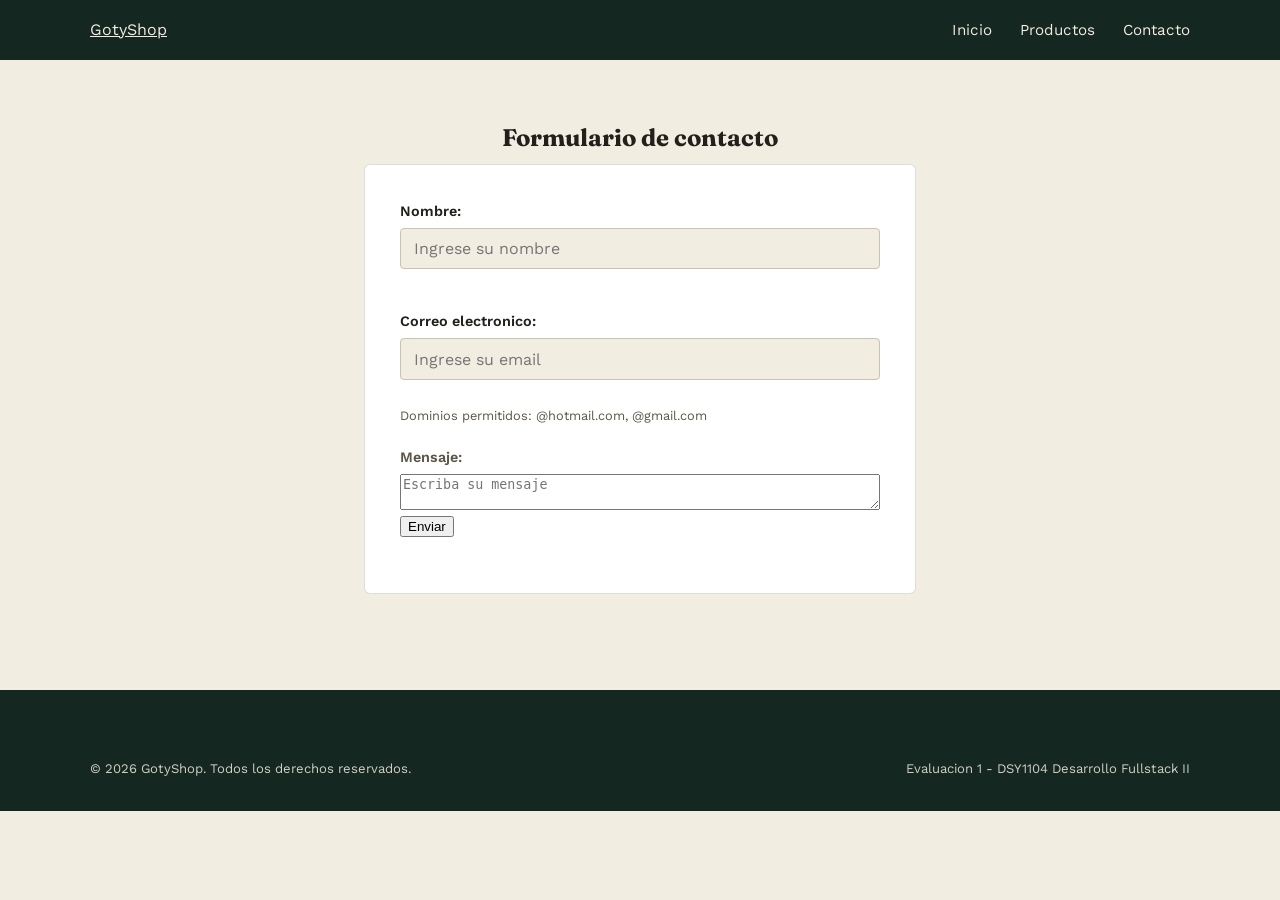
==== V.01/Contacto.html @ ad432efa "Add files via upload" ====
<!DOCTYPE html>
<html lang="es">
<head>
  <meta charset="UTF-8">
  <meta name="viewport" content="width=device-width, initial-scale=1.0">
  <title>Contacto - GotyShop</title>
  <meta name="description" content=".">
  <link rel="stylesheet" href="css/style.css">
</head>
<body>

<header class="encabezado">
  <nav class="barra-nav contenedor" aria-label="Navegación principal">
    <a href="index.html" class="marca">GotyShop</a>
    <ul class="menu">
      <li><a href="index.html">Inicio</a></li>
      <li><a href="productos.html">Productos</a></li>
      <li><a href="contacto.html" aria-current="page">Contacto</a></li>
    </ul>
  </nav>
</header>

<main>
    <section class="seccion">
        <div class = "contenedor">
            <div class="Intro-seccion" style="margin-inline:auto; text-align:center;">
                <h1>Formulario de contacto</h1>
            </div>
                <form id="form-contacto" class="panel-formulario" novalidate>
                    <div class="campo">    
                        <label for="nombre">Nombre:</label>
                        <input
                            id="nombre"
                            name="nombre"
                            type="text"
                            required placeholder="Ingrese su nombre"
                            aria-describedby="error-nombre"
                            maxlength="100"
                        > 
                        <span class="mensaje-error" id="error-nombre"></span>
                    </div>
                    <div class="campo">
                        <label for="email"> Correo electronico:</label>
                        <input
                            
                            id="email"
                            name="email"
                            type="text"
                            required placeholder="Ingrese su email"
                            maxlength="100"
                            aria-described = "error-correo"
                                               
     
                        >
                        <span class="mensaje-error" id="error-correo"></span>
                        <small class="ayuda"> Dominios permitidos: @hotmail.com, @gmail.com

                    </div>
                    <div class="campo">
                        <label for = "mensaje"> Mensaje: </label>
                        <textarea
                            id="mensaje"
                            name="mensaje"
                            required placeholder="Escriba su mensaje"
                            maxlength= "500"
                        ></textarea>
                        <span class="mensaje-error" id="error-mensaje">
                        <button type="submit">
                            Enviar
                        </button>
                    </div>
                </form>
        </section>
    </main>
    <footer class="pie">
        <div class="contenedor pie-final">
           <span>© 2026 GotyShop. Todos los derechos reservados.</span>
           <span>Evaluacion 1 - DSY1104 Desarrollo Fullstack II</span>
        </div> 
    </footer>

    <script src="js/validacion.js"></script>
</body>
</html>
---- V.01/css/style.css ----
@import url('https://fonts.googleapis.com/css2?family=Fraunces:opsz,wght@9..144,400;9..144,600;9..144,700&family=Work+Sans:wght@400;500;600&display=swap');

:root {
  --verde-bosque: #1f3a2e;
  --verde-profundo: #142720;
  --ocre: #c98a3b;
  --ocre-claro: #e3ad64;
  --crema: #f2ede1;
  --tinta: #22201b;
  --linea: rgba(34, 32, 27, 0.15);
  --error: #b3402a;
  --exito: #2f6b4f;

  --fuente-titulo: 'Fraunces', Georgia, serif;
  --fuente-texto: 'Work Sans', system-ui, sans-serif;
}



body {
  margin: 0;
  font-family: var(--fuente-texto);
  color: var(--tinta);
  background: var(--crema);
  line-height: 1.55;
}

img { max-width: 100%; display: block; }

a { color: inherit; }

h1, h2, h3 {
  font-family: var(--fuente-titulo);
  margin: 0 0 0.5em 0;
  font-weight: 1200;
  line-height: 1.15;
}

p { max-width: 62ch; }

.contenedor {
  width: min(1100px, 92%);
  margin-inline: auto;
}


.encabezado {
  background: var(--verde-profundo);
  color: var(--crema);
  position: sticky;
  top: 0;
  z-index: 10;
}

.barra-nav {
  display: flex;
  align-items: center;
  justify-content: space-between;
  padding: 1.1rem 0;
}



.menu {
  list-style: none;
  display: flex;
  gap: 1.75rem;
  margin: 0;
  padding: 0;
}

.menu a {
  text-decoration: none;
  font-size: 0.95rem;
  padding-bottom: 3px;
  border-bottom: 2px solid transparent;
  transition: border-color 0.2s ease;
}


.boton-menu {
  display: none;
  background: none;
  border: 1px solid var(--crema);
  color: var(--crema);
  padding: 0.4rem 0.7rem;
  border-radius: 4px;
  font-size: 1rem;
}

/* ---------- Hero ---------- */
.hero {
  background: var(--verde-bosque);
  color: var(--crema);
  padding: 4.5rem 0 3.5rem;
}

.hero-grid {
  display: grid;
  grid-template-columns: 1.1fr 0.9fr;
  gap: 3rem;
  align-items: center;
}






.juegos_gotys {
  display: inline-block;
  font-size: 0.85rem;
  color: var(--ocre-claro);
  border: 1px solid rgba(227, 173, 100, 0.5);
  padding: 0.3rem 0.8rem;
  border-radius: 999px;
  margin-bottom: 1.2rem;
}

/* ---------- Secciones generales ---------- */
.seccion {
  padding: 4rem 0;
}

.seccion--marcada {
  background: #fffaeb;
}



.intro-seccion h2 { font-size: clamp(1.6rem, 3vw, 2.2rem); }

/* ---------- Productos ---------- */
.grilla-productos {
  display: grid;
  grid-template-columns: repeat(5, 2fr);
  gap: 0;
  border-top: 1px solid var(--linea);
  border-left: 1px solid var(--linea);
}

.producto {
  border-right: 1px solid var(--linea);
  border-bottom: 1px solid var(--linea);
  padding: 1.6rem;
  display: flex;
  flex-direction: column;
  gap: 0.9rem;
}

.producto img {
  aspect-ratio: 4 / 3;
  object-fit: cover;
  border-radius: 3px;
}

.producto h3 { font-size: 1.15rem; }

.producto .precio {
  font-family: var(--fuente-titulo);
  color: var(--verde-bosque);
  font-size: 1.05rem;
  margin-top: auto;
}

.boton {
  align-self: flex-start;
  background: var(--verde-bosque);
  color: var(--crema);
  border: none;
  padding: 0.6rem 1.2rem;
  font-family: var(--fuente-texto);
  font-size: 0.92rem;
  border-radius: 3px;
  cursor: pointer;
  transition: background 0.2s ease;
}

.boton:hover { background: var(--verde-profundo); }

.boton--ocre {
  background: var(--ocre);
  color: var(--verde-profundo);
}

.boton--ocre:hover { background: var(--ocre-claro); }

/* ---------- Video ---------- */
.envoltorio-video {
  position: relative;
  padding-top: 57.25%;
  border-radius: 6px;
  border: 1px solid var(--linea);
}

.envoltorio-video iframe {
  position: absolute;
  inset: 0;
  width: 100%;
  height: 100%;
  border: 0;
}

/* ---------- Formularios ---------- */
.panel-formulario {
  background: #fff;
  border: 1px solid var(--linea);
  border-radius: 6px;
  padding: 2.2rem;
  max-width: 480px;
  margin-inline: auto;
}

.campo {
  margin-bottom: 1.3rem;
  display: flex;
  flex-direction: column;
  gap: 0.35rem;
}

.campo label {
  font-size: 0.9rem;
  font-weight: 600;
}

.campo input {
  font-family: var(--fuente-texto);
  font-size: 1rem;
  padding: 0.65rem 0.8rem;
  border: 1px solid #c9c2ae;
  border-radius: 4px;
  background: var(--crema);
}

.campo input:focus {
  outline: 2px solid var(--verde-bosque);
  outline-offset: 1px;
}

.campo input[aria-invalid="true"] {
  border-color: var(--error);
}

.mensaje-error {
  font-size: 0.82rem;
  color: var(--error);
  min-height: 1.1em;
}

.ayuda {
  font-size: 0.8rem;
  color: #5c5646;
}

.mensaje-formulario {
  padding: 0.8rem 1rem;
  border-radius: 4px;
  font-size: 0.9rem;
  margin-bottom: 1.2rem;
  display: none;
}

.mensaje-formulario--visible { display: block; }

.mensaje-formulario--exito {
  background: rgba(47, 107, 79, 0.12);
  color: var(--exito);
  border: 1px solid rgba(47, 107, 79, 0.3);
}

.medidor-clave {
  height: 4px;
  border-radius: 2px;
  background: #dcd5c1;
  overflow: hidden;
}

.medidor-clave span {
  display: block;
  height: 100%;
  width: 0%;
  background: var(--error);
  transition: width 0.25s ease, background 0.25s ease;
}

/* ---------- Pie de página ---------- */
.pie {
  background: var(--verde-profundo);
  color: rgba(242, 237, 225, 0.85);
  padding: 3rem 0 2rem;
  margin-top: 2rem;
}

.pie-grid {
  display: grid;
  grid-template-columns: 1.3fr 1fr 1fr;
  gap: 2rem;
  padding-bottom: 2rem;
  border-bottom: 1px solid rgba(242, 237, 225, 0.15);
}

.pie h3 {
  color: var(--crema);
  font-size: 1rem;
  font-family: var(--fuente-texto);
  font-weight: 600;
}

.pie ul {
  list-style: none;
  padding: 0;
  margin: 0;
  display: flex;
  flex-direction: column;
  gap: 0.5rem;
}

.pie a {
  text-decoration: none;
  color: inherit;
  font-size: 0.92rem;
}

.pie a:hover { color: var(--ocre-claro); }

.pie-final {
  padding-top: 1.3rem;
  font-size: 0.82rem;
  display: flex;
  justify-content: space-between;
  flex-wrap: wrap;
  gap: 0.5rem;
}
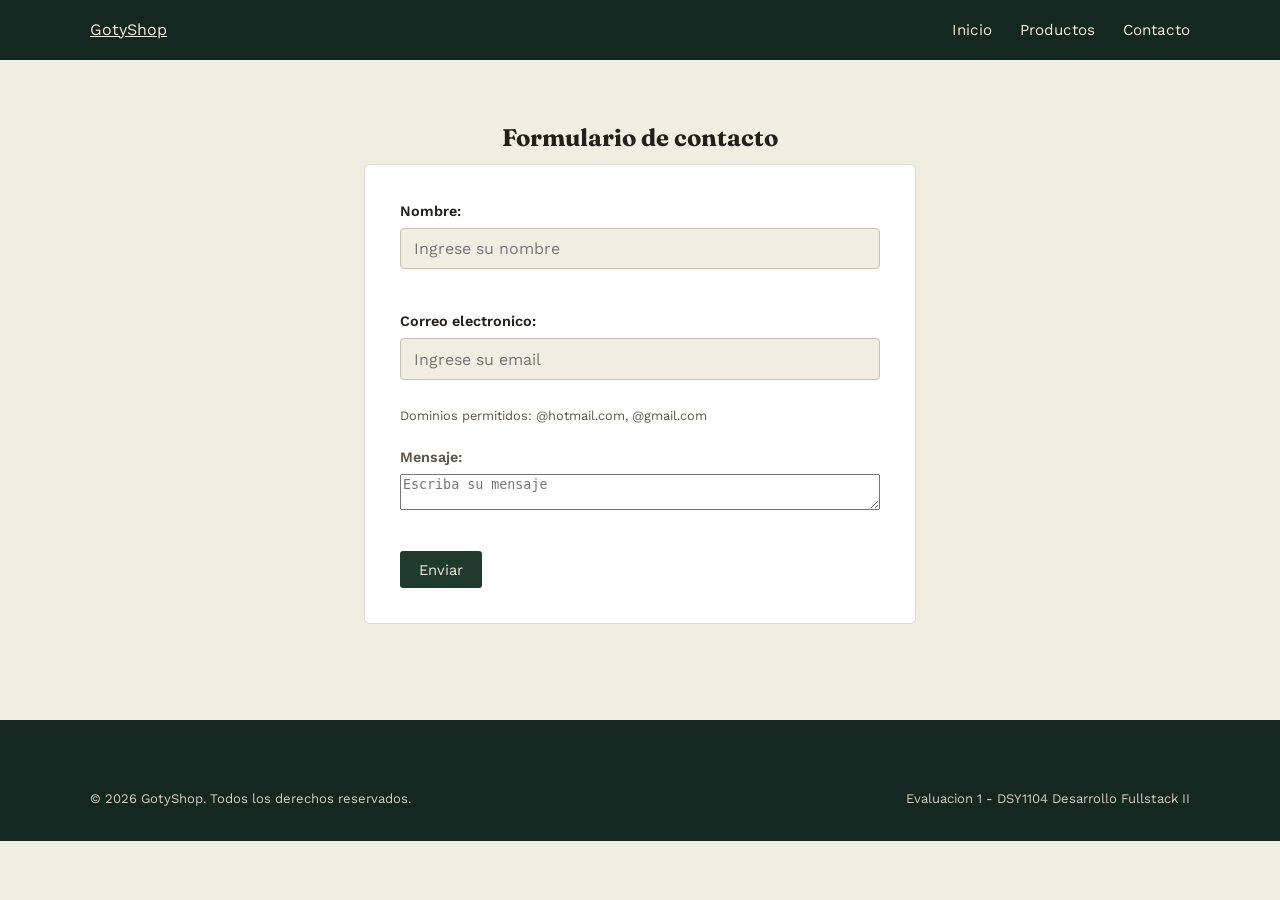
==== commit ad7507c6: "Fix Contacto" ====
--- a/V.01/Contacto.html
+++ b/V.01/Contacto.html
@@ -64,21 +64,20 @@
                             required placeholder="Escriba su mensaje"
                             maxlength= "500"
                         ></textarea>
-                        <span class="mensaje-error" id="error-mensaje">
-                        <button type="submit">
-                            Enviar
-                        </button>
+                        <span class="mensaje-error" id="error-mensaje"></span>
                     </div>
+                    <div id="mensaje-formulario" class="mensaje-formulario" role="alert"></div>
+                    <button class="boton" type="submit">Enviar </button>
                 </form>
-        </section>
-    </main>
-    <footer class="pie">
-        <div class="contenedor pie-final">
-           <span>© 2026 GotyShop. Todos los derechos reservados.</span>
-           <span>Evaluacion 1 - DSY1104 Desarrollo Fullstack II</span>
-        </div> 
-    </footer>
+    </section>
+</main>
+<footer class="pie">
+    <div class="contenedor pie-final">
+        <span>© 2026 GotyShop. Todos los derechos reservados.</span>
+        <span>Evaluacion 1 - DSY1104 Desarrollo Fullstack II</span>
+    </div> 
+</footer>
 
-    <script src="js/validacion.js"></script>
+<script src="js/validacion.js"></script>
 </body>
 </html>
